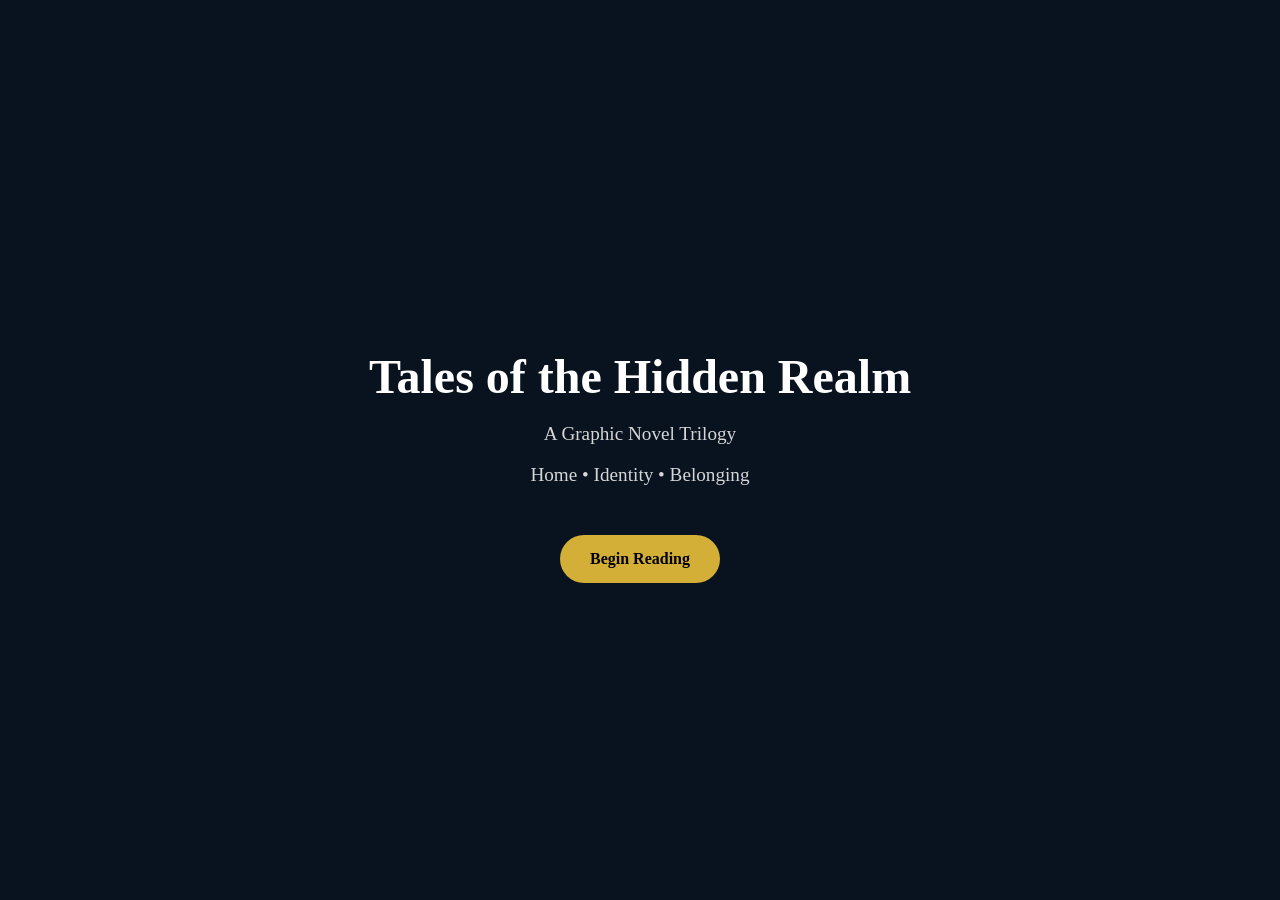
==== index.html @ fb3deadd "Create homepage" ====
<!DOCTYPE html>
<html lang="en">
<head>
    <meta charset="UTF-8">
    <meta name="viewport" content="width=device-width, initial-scale=1.0">
    <title>Tales of the Hidden Realm</title>

    <style>
        body{
            margin:0;
            background:#09131f;
            color:white;
            font-family:Georgia, serif;
            display:flex;
            justify-content:center;
            align-items:center;
            height:100vh;
            text-align:center;
        }

        h1{
            font-size:3rem;
            margin-bottom:10px;
        }

        p{
            font-size:1.2rem;
            color:#d6d6d6;
        }

        .button{
            display:inline-block;
            margin-top:30px;
            padding:15px 30px;
            background:#d4af37;
            color:black;
            text-decoration:none;
            border-radius:40px;
            font-weight:bold;
        }
    </style>
</head>

<body>

<div>

<h1>Tales of the Hidden Realm</h1>

<p>
A Graphic Novel Trilogy
</p>

<p>
Home • Identity • Belonging
</p>

<a class="button" href="#">
Begin Reading
</a>

</div>

</body>
</html>
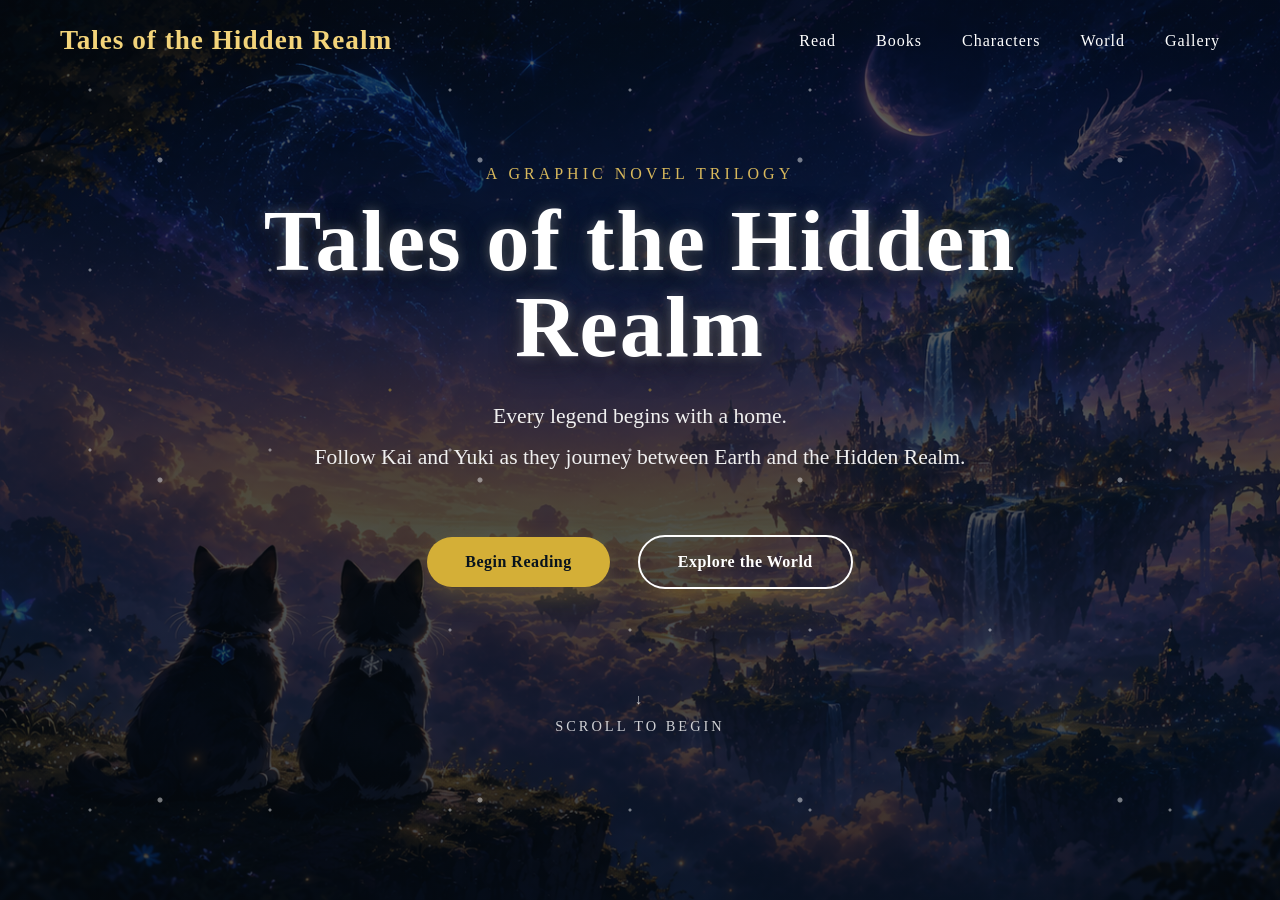
==== commit 8527010b: "Launch Tales of the Hidden Realm v1.0" ====
--- a/index.html
+++ b/index.html
@@ -1,65 +1,86 @@
 <!DOCTYPE html>
 <html lang="en">
+
 <head>
+
     <meta charset="UTF-8">
-    <meta name="viewport" content="width=device-width, initial-scale=1.0">
+
+    <meta name="viewport"
+          content="width=device-width, initial-scale=1.0">
+
     <title>Tales of the Hidden Realm</title>
 
-    <style>
-        body{
-            margin:0;
-            background:#09131f;
-            color:white;
-            font-family:Georgia, serif;
-            display:flex;
-            justify-content:center;
-            align-items:center;
-            height:100vh;
-            text-align:center;
-        }
+    <link rel="stylesheet" href="assets/css/style.css">
+<link rel="stylesheet" href="assets/css/components.css">
 
-        h1{
-            font-size:3rem;
-            margin-bottom:10px;
-        }
-
-        p{
-            font-size:1.2rem;
-            color:#d6d6d6;
-        }
-
-        .button{
-            display:inline-block;
-            margin-top:30px;
-            padding:15px 30px;
-            background:#d4af37;
-            color:black;
-            text-decoration:none;
-            border-radius:40px;
-            font-weight:bold;
-        }
-    </style>
 </head>
 
 <body>
 
-<div>
+<header>
 
-<h1>Tales of the Hidden Realm</h1>
+    <div class="logo">
 
-<p>
-A Graphic Novel Trilogy
-</p>
+        Tales of the Hidden Realm
 
-<p>
-Home • Identity • Belonging
-</p>
+    </div>
 
-<a class="button" href="#">
-Begin Reading
+<nav>
+
+    <a href="read.html">Read</a>
+    <a href="coming-soon.html">Books</a>
+    <a href="coming-soon.html">Characters</a>
+    <a href="coming-soon.html">World</a>
+    <a href="coming-soon.html">Gallery</a>
+
+</nav>
+
+</header>
+
+
+<section class="hero">
+<div class="stars"></div>
+    <div class="hero-content">
+
+        <p class="small-title">
+            A Graphic Novel Trilogy
+        </p>
+
+        <h1>
+            Tales of the Hidden Realm
+        </h1>
+
+        <p class="subtitle">
+            Every legend begins with a home.<br>
+            Follow Kai and Yuki as they journey between Earth and the Hidden Realm.
+        </p>
+
+        <div class="buttons">
+
+            <a href="read.html" class="button">
+    Begin Reading
 </a>
 
-</div>
+            <a href="read.html" class="button secondary">
+                Explore the World
+            </a>
+
+        </div>
+
+        <a href="read.html" class="scroll-indicator">
+
+    <span>↓</span>
+
+    <span>Scroll to Begin</span>
+
+</a>
+
+    </div>
+
+</section>
+
+<script src="assets/js/main.js"></script>
 
 </body>
+
 </html>
--- a/assets/css/style.css
+++ b/assets/css/style.css
@@ -0,0 +1,476 @@
+*{
+    margin:0;
+    padding:0;
+    box-sizing:border-box;
+}
+
+
+body{
+
+    font-family: Georgia, serif;
+
+    color: white;
+
+    background:
+        radial-gradient(circle at center,
+        rgba(45,70,105,.45) 0%,
+        rgba(8,19,29,.95) 45%,
+        #050b12 100%);
+
+    overflow-x:hidden;
+
+}
+
+
+
+/* ==========================
+   HEADER
+========================== */
+
+header{
+
+    position:fixed;
+
+    top:0;
+
+    left:0;
+
+    width:100%;
+
+    display:flex;
+
+    justify-content:space-between;
+
+    align-items:center;
+
+    padding:25px 60px;
+
+    z-index:1000;
+
+    transition:.4s;
+
+}
+
+.logo{
+
+    font-size:1.7rem;
+
+    font-weight:bold;
+
+    letter-spacing:1px;
+
+    color:#f3d47a;
+
+    cursor:pointer;
+
+    transition:.3s;
+
+}
+.logo:hover{
+
+    transform:scale(1.03);
+
+}
+
+nav{
+
+    display:flex;
+
+    gap:40px;
+
+}
+
+nav a{
+
+    position:relative;
+
+    color:white;
+
+    text-decoration:none;
+
+    font-size:1rem;
+
+    letter-spacing:1px;
+
+    transition:.3s;
+
+}
+
+nav a:hover{
+
+    color:#f3d47a;
+
+}
+
+/* ==========================
+ HERO
+========================== */
+
+.hero{
+
+    position:relative;
+
+    min-height:100vh;
+
+    display:flex;
+
+    justify-content:center;
+
+    align-items:center;
+
+    text-align:center;
+
+    padding:30px;
+
+    background-image:
+        linear-gradient(
+            rgba(5,11,18,.65),
+            rgba(5,11,18,.75)
+        ),
+       url("../images/backgrounds/hero.png");
+
+    background-size:cover;
+
+    background-position:center;
+
+    background-repeat:no-repeat;
+
+    overflow:hidden;
+
+}
+
+.hero-content{
+
+    position:relative;
+
+    z-index:2;
+
+    max-width:850px;
+
+    padding:40px;
+
+}
+.small-title{
+
+    letter-spacing:4px;
+
+    text-transform:uppercase;
+
+    color:#d9b95c;
+
+    margin-bottom:15px;
+
+}
+
+h1{
+
+    font-size:5.4rem;
+
+    line-height:1;
+
+    margin-bottom:25px;
+
+    font-weight:700;
+
+    letter-spacing:2px;
+
+    text-shadow:
+
+        0 0 12px rgba(255,255,255,.25),
+
+        0 0 30px rgba(212,175,55,.12),
+
+        0 8px 30px rgba(0,0,0,.6);
+
+}
+
+.subtitle{
+
+    font-size:1.35rem;
+
+    line-height:1.9;
+
+    max-width:700px;
+
+    margin:auto;
+
+    color:#f0f0f0;
+
+}
+
+.buttons{
+
+    margin-top:45px;
+
+}
+
+.button{
+
+    display:inline-block;
+
+    padding:16px 38px;
+
+    margin:12px;
+
+    border-radius:999px;
+
+    background:#d4af37;
+
+    color:#08131d;
+
+    text-decoration:none;
+
+    font-weight:bold;
+
+    letter-spacing:.5px;
+
+    transition:all .35s ease;
+
+    box-shadow:0 10px 25px rgba(212,175,55,.25);
+
+}
+
+.button:hover{
+
+    transform:translateY(-4px);
+
+    box-shadow:0 18px 35px rgba(212,175,55,.45);
+
+}
+
+.secondary{
+
+    background:transparent;
+
+    color:white;
+
+    border:2px solid white;
+
+}
+
+.secondary:hover{
+
+    background:white;
+
+    color:black;
+
+}
+
+/* Scroll Indicator */
+
+.scroll-indicator{
+
+    margin-top:80px;
+
+    display:flex;
+
+    flex-direction:column;
+
+    align-items:center;
+
+    color:#d4af37;
+
+    font-size:2rem;
+
+    opacity:.8;
+
+}
+
+.scroll-indicator span{
+
+    margin-top:10px;
+
+    font-size:.9rem;
+
+    letter-spacing:3px;
+
+    text-transform:uppercase;
+
+    color:white;
+
+}
+
+.hero{
+
+    position:relative;
+
+    overflow:hidden;
+
+}
+
+.hero::before{
+
+    .hero-content{
+
+    position:relative;
+
+    z-index:5;
+
+    max-width:850px;
+
+    padding:40px;
+
+};
+
+    position:absolute;
+
+    width:700px;
+
+    height:700px;
+
+    background:radial-gradient(
+        circle,
+        rgba(212,175,55,.12),
+        transparent 70%
+    );
+
+    left:50%;
+
+    top:45%;
+
+    transform:translate(-50%,-50%);
+
+    pointer-events:none;
+
+}
+
+.hero::after{
+
+    .hero-content{
+
+    position:relative;
+
+    z-index:5;
+
+    max-width:850px;
+
+    padding:40px;
+
+};
+
+    position:absolute;
+
+    inset:0;
+
+    background:
+        radial-gradient(
+            circle at center,
+            transparent 25%,
+            rgba(0,0,0,.25) 70%,
+            rgba(0,0,0,.55) 100%
+        );
+
+    pointer-events:none;
+
+}
+
+/* ==========================
+   STARS
+========================== */
+
+.stars{
+
+    position:absolute;
+
+    inset:0;
+
+    pointer-events:none;
+
+    overflow:hidden;
+
+}
+.stars::before{
+
+    content:"";
+
+    position:absolute;
+
+    inset:0;
+
+    background-image:
+
+        radial-gradient(circle, white 1px, transparent 2px),
+
+        radial-gradient(circle, #d4af37 1px, transparent 2px),
+
+        radial-gradient(circle, white 2px, transparent 3px);
+
+    background-size:
+
+        180px 180px,
+
+        260px 260px,
+
+        320px 320px;
+
+    opacity:.45;
+
+    animation:twinkle 12s linear infinite;
+
+}
+@keyframes twinkle{
+
+    from{
+
+        transform:translateY(0);
+
+    }
+
+    to{
+
+        transform:translateY(-40px);
+
+    }
+
+}
+nav a::after{
+
+    content:"";
+
+    position:absolute;
+
+    left:0;
+
+    bottom:-8px;
+
+    width:0;
+
+    height:2px;
+
+    background:#d4af37;
+
+    transition:.35s;
+
+}
+nav a:hover::after{
+
+    width:100%;
+
+}
+nav a.active{
+
+    color:#d4af37;
+
+}
+
+nav a.active::after{
+
+    width:100%;
+
+}
+
+.scroll-indicator{
+
+    text-decoration:none;
+
+    cursor:pointer;
+
+}
+
+.scroll-indicator:hover{
+
+    transform:translateY(5px);
+
+    opacity:1;
+
+}
--- a/assets/css/components.css
+++ b/assets/css/components.css
@@ -0,0 +1,137 @@
+/* ==========================================
+   SECTION TITLES
+========================================== */
+
+.section-title{
+
+    text-align:center;
+
+    margin-bottom:20px;
+
+}
+
+.section-title .eyebrow{
+
+    color:#d4af37;
+
+    text-transform:uppercase;
+
+    letter-spacing:4px;
+
+    font-size:.85rem;
+
+    margin-bottom:12px;
+
+}
+
+.section-title h2{
+
+    font-size:3rem;
+
+    margin-bottom:20px;
+
+}
+
+.section-title p{
+
+    max-width:700px;
+
+    margin:auto;
+
+    color:#cfd4dc;
+
+    line-height:1.8;
+
+}
+/* ==========================================
+   RUNE DIVIDER
+========================================== */
+
+.rune-divider{
+
+    display:flex;
+
+    align-items:center;
+
+    justify-content:center;
+
+    gap:20px;
+
+    margin:70px auto;
+
+    max-width:500px;
+
+}
+
+.rune-divider::before,
+.rune-divider::after{
+
+    content:"";
+
+    flex:1;
+
+    height:1px;
+
+    background:rgba(212,175,55,.25);
+
+}
+
+.rune-divider span{
+
+    color:#d4af37;
+
+    font-size:1.4rem;
+
+}
+/* ==========================================
+   CHAPTER CARD
+========================================== */
+
+.chapter-card{
+
+    display:flex;
+
+    justify-content:space-between;
+
+    align-items:center;
+
+    gap:30px;
+
+    padding:30px;
+
+    margin:25px 0;
+
+    border:1px solid rgba(212,175,55,.15);
+
+    border-radius:18px;
+
+    background:rgba(255,255,255,.03);
+
+    transition:.35s;
+
+}
+
+.chapter-card:hover{
+
+    transform:translateY(-4px);
+
+    border-color:#d4af37;
+
+    background:rgba(255,255,255,.05);
+
+}
+.chapter-info h3{
+
+    margin-bottom:8px;
+
+    font-size:1.5rem;
+
+}
+
+.chapter-info p{
+
+    color:#cfd4dc;
+
+    line-height:1.6;
+
+}
